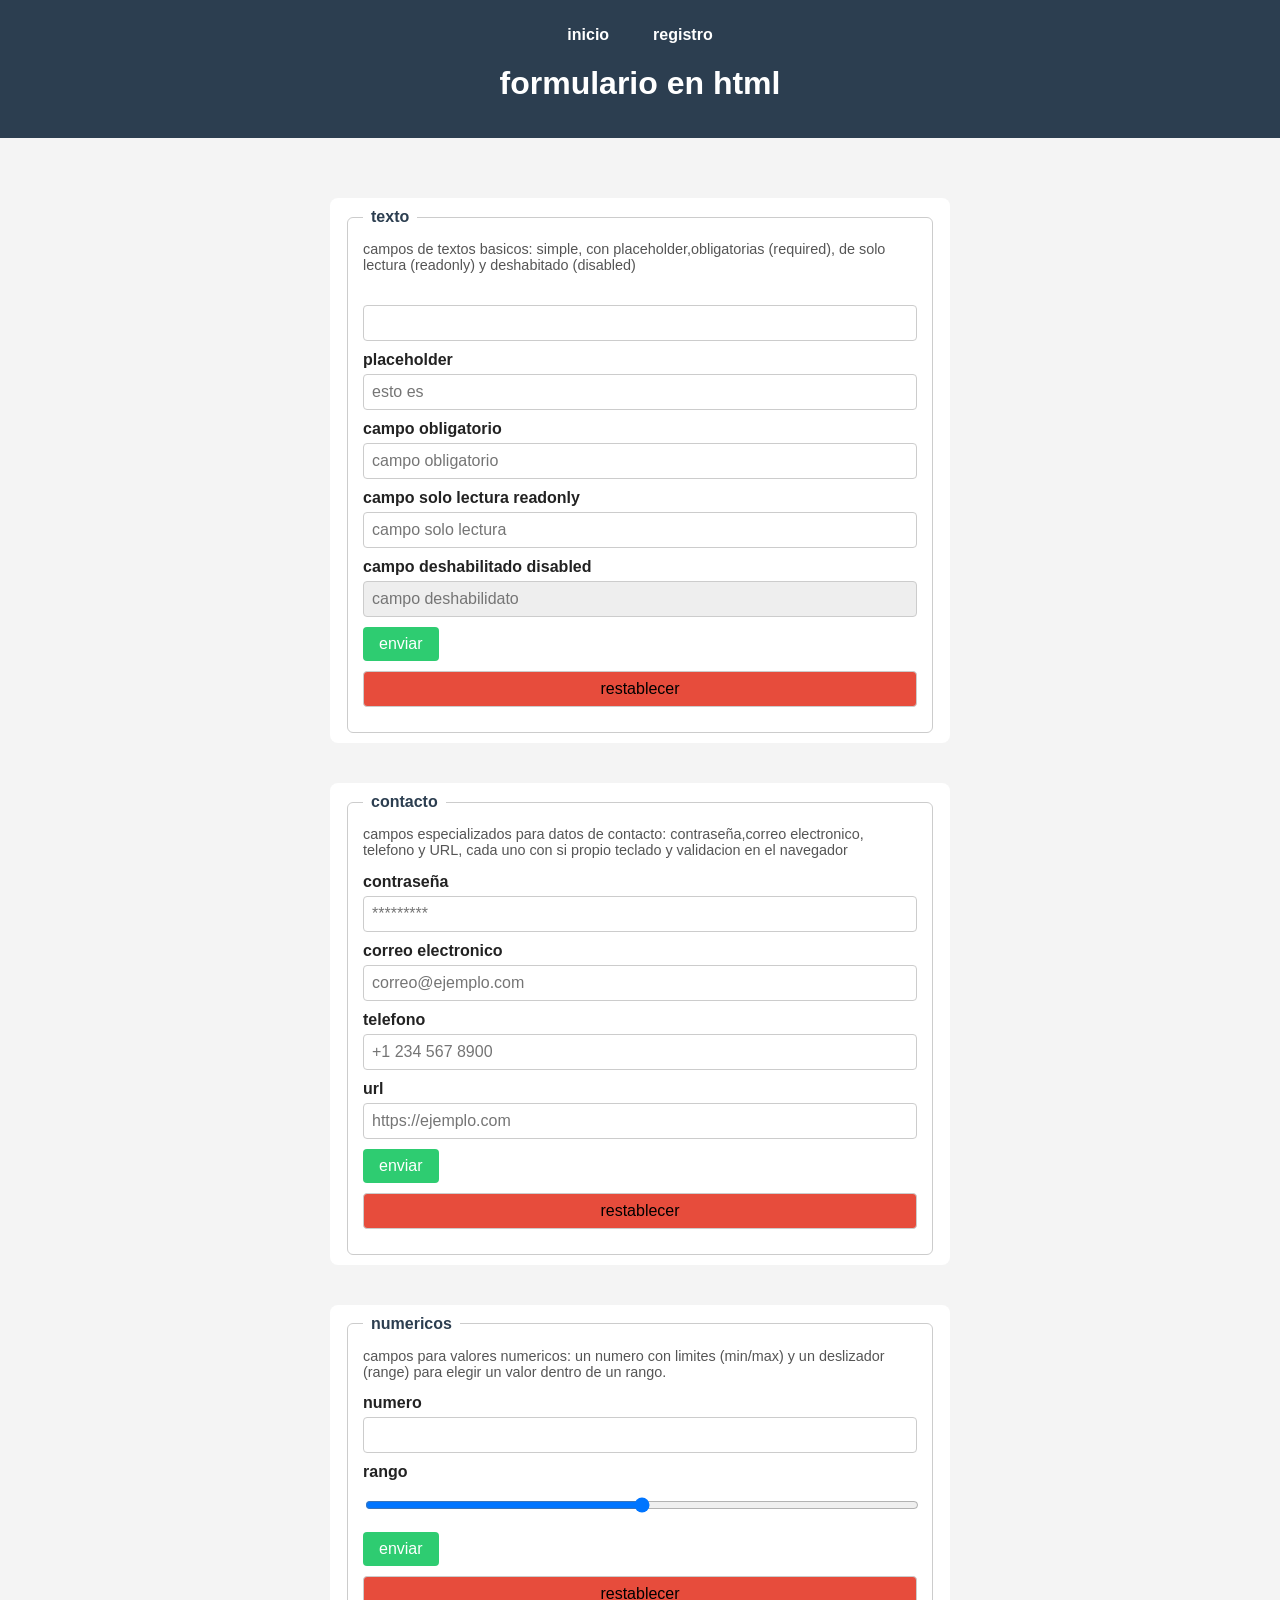
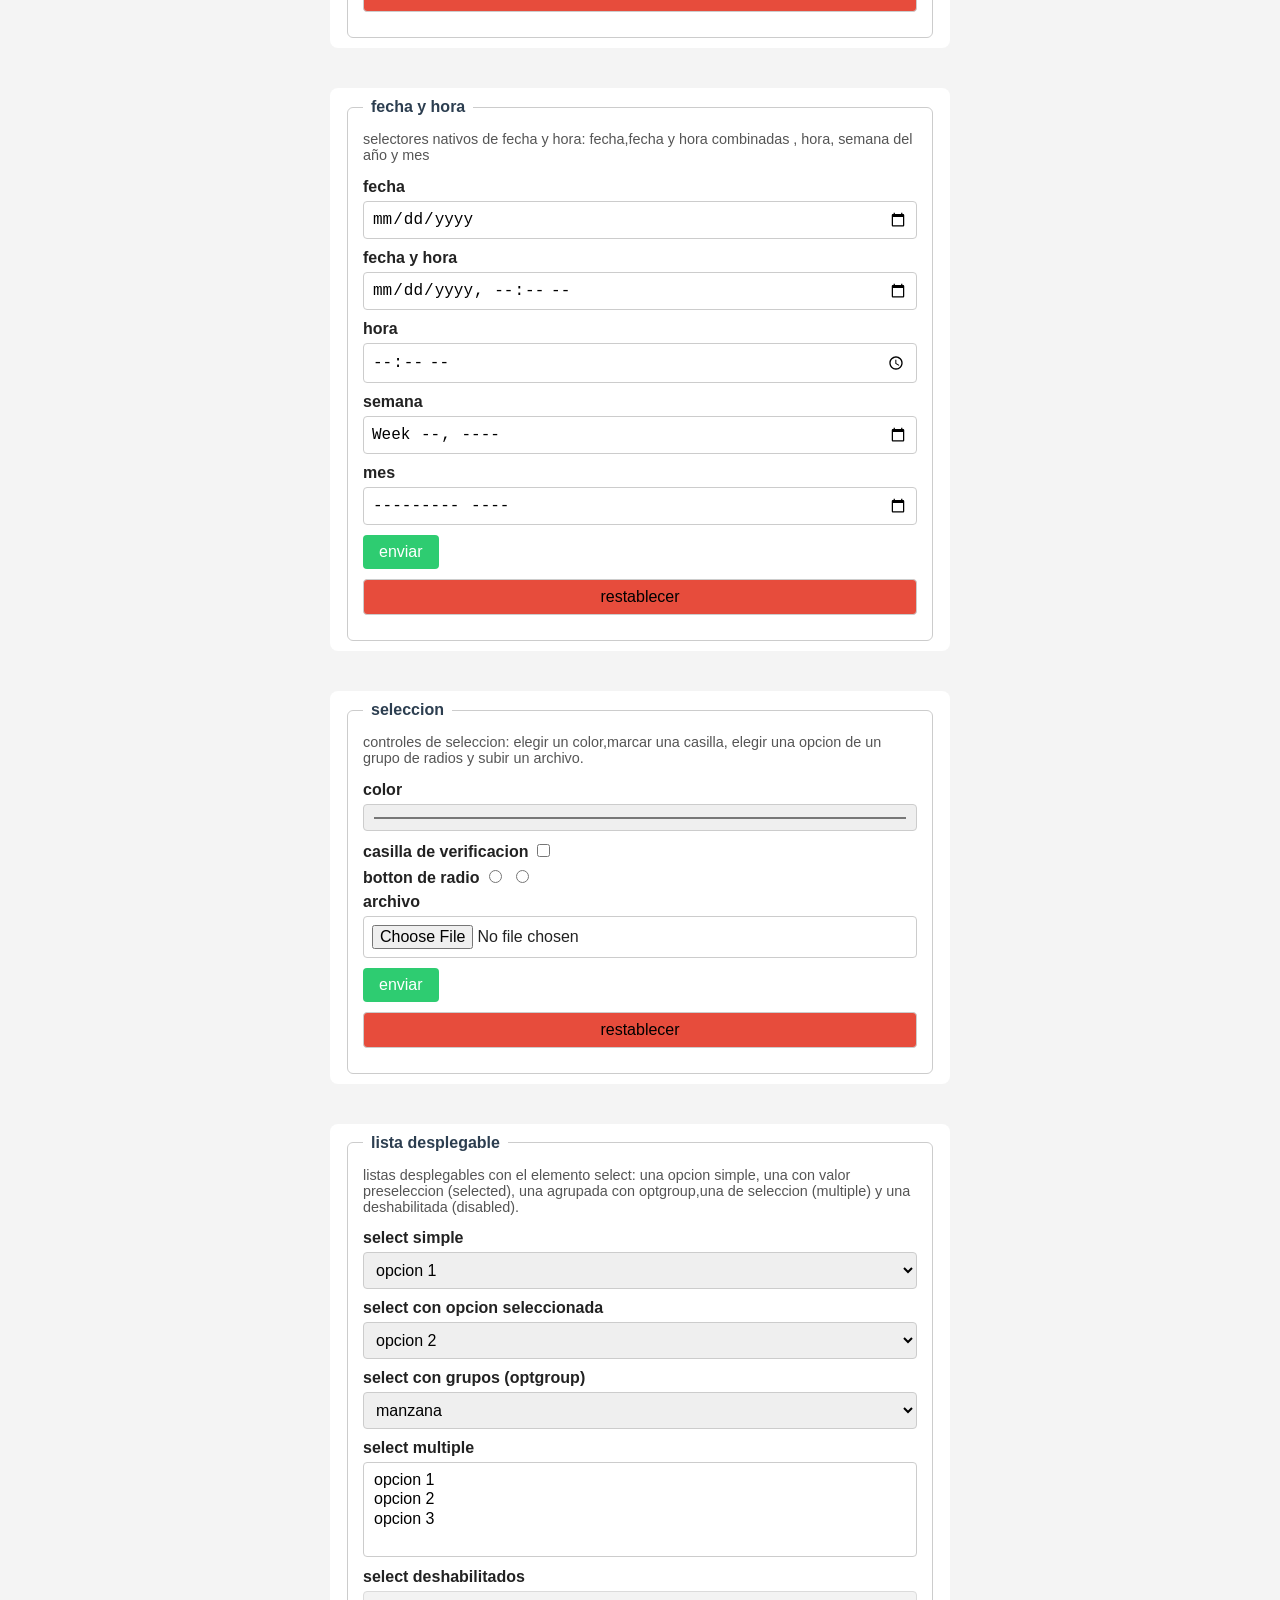
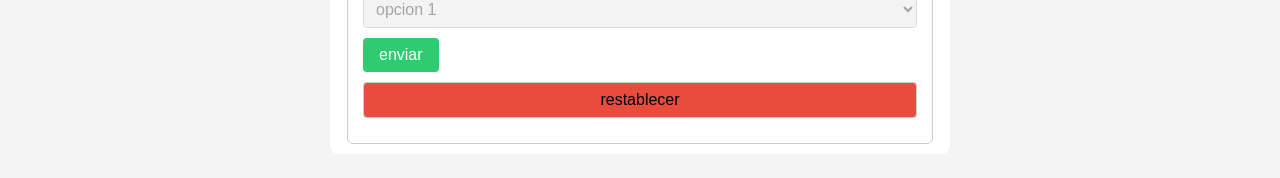
==== index.html @ 572571c0 "first commit" ====
<!DOCTYPE html>
<html lang="en">
<head>
    <meta charset="UTF-8">
    <meta name="viewport" content="width=device-width, initial-scale=1.0">
    <title>FORMULARIOS</title>
    <link rel="stylesheet" href="css/formularios.css">
    <link rel="stylesheet" href="img/login.png" type="image/x-icom">

</head>
<body>
    <header>
    <nav>
        <a href="index.html">inicio</a>
        <a href="login.html" target="_blank">registro</a>
    </nav>
    <h1>formulario en html</h1>
    <p></p>   
    </header> 
    <main>
        <section>
            <form action="">
                <fieldset>
                    <legend>texto</legend>
                    <p>campos de textos basicos: simple, con placeholder,obligatorias (required), de solo lectura (readonly) y deshabitado (disabled)</p>
                    <label for="input tipo texto"></label>
                    <input type="text">
                    <br>

                    <label for="">placeholder</label>
                    <input type="text" placeholder="esto es">
                    <br>


                    <label for="">campo obligatorio</label>
                    <input type="text" placeholder="campo obligatorio" required>
                    <br>

                    <label for="">campo solo lectura readonly</label>
                    <input type="text" readonly placeholder="campo solo lectura">
                    <br>

                    <label for="">campo deshabilitado disabled</label>
                    <input type="text" disabled placeholder="campo deshabilidato">
                    <br>

                    <input type="submit" value="enviar">
                    <input type="reset" value="restablecer"> 

                </fieldset>
        
            </form>

            <form action="">
                <fieldset>
                    <legend>contacto</legend>
                    <p>campos especializados para datos de contacto: contraseña,correo electronico, telefono y URL, cada uno con si propio teclado y validacion en el navegador</p>
                    
                    <label for="">contraseña</label>
                    <input type="password" placeholder="*********">
                    <br>

                    <label for="">correo electronico</label>
                    <input type="email" placeholder="correo@ejemplo.com">
                    <br>

                    <label for="">telefono</label>
                    <input type="tel" placeholder="+1 234 567 8900">
                    <br>

                    <label for="">url</label>
                    <input type="url" placeholder="https://ejemplo.com">
                    <br>

                    <input type="submit" value="enviar">
                    <input type="reset" value="restablecer">
                </fieldset>

            </form>

            <form action="">
                <fieldset>
                    <legend>numericos</legend>
                    <p>campos para valores numericos: un numero con limites (min/max) y un deslizador (range) para elegir un valor dentro de un rango.</p>

                    <label for="">numero</label>
                    <input type="number" min="0" max="100" step="1">
                    <br>

                    <label for="">rango</label>
                    <input type="range" min="0" max="100" step="1">
                    <br>

                    <input type="submit" value="enviar">
                    <input type="reset" value="restablecer">
                </fieldset>

            </form>
            <form action="">
                <fieldset>
                    <legend>fecha y hora</legend>
                    <p>selectores nativos de fecha y hora: fecha,fecha y hora combinadas , hora, semana del año y mes</p>

                    <label for="">fecha</label>
                    <input type="date">
                    <br>

                    <label for="">fecha y hora</label>
                    <input type="datetime-local">
                    <br>

                    <label for="">hora</label>
                    <input type="time">
                    <br>

                    <label for="">semana</label>
                    <input type="week">
                    <br>

                    <label for="">mes</label>
                    <input type="month">
                    <br>

                    <input type="submit" value="enviar">
                    <input type="reset" value="restablecer">

                </fieldset>
            </form>

            <form action="">
                <fieldset>
                    <legend>seleccion</legend>
                    <p>controles de seleccion: elegir un color,marcar una casilla, elegir una opcion de un grupo de radios y subir un archivo.</p>


                    <label for="">color</label>
                    <input type="color">
                    <br>

                    <label for="">casilla de verificacion</label>
                    <input type="checkbox">
                    <br>

                    <label for="">botton de radio</label>
                    <input type="radio" name="radiogroup">
                    <input type="radio" name="radiogroup">
                    <br>

                    <label for="">archivo</label>
                    <input type="file">
                    <br>

                    <input type="submit" value="enviar">
                    <input type="reset" value="restablecer">


                </fieldset>
            </form>

            <form action="">
                <fieldset>
                    <legend>lista desplegable</legend>
                    <p>listas desplegables con el elemento select: una opcion simple, una con valor preseleccion (selected), una agrupada con optgroup,una de seleccion (multiple) y una deshabilitada (disabled).</p>

                    <label for="">select simple</label>
                    <select name="">
                        <option value="opcion1">opcion 1</option>
                        <option value="opcion2">opcion 2</option>
                        <option value="opcion3">opcion 3</option>
                    </select>
                    <br>

                    <label for="">select con opcion seleccionada</label>
                    <select name="">
                        <option value="opcion1">opcion 1</option>
                        <option value="opcion2" selected>opcion 2</option>
                        <option value="opcion 3">opcion 3</option>
                    </select>
                    <br>

                    <label for="">select con grupos (optgroup)</label>
                    <select name="">
                        <optgroup label="frutas">
                            <option value="manzana">manzana</option>
                            <option value="pera">pera</option>

                        </optgroup>
                    
                    
                        <optgroup label="verduras">
                            <option value="zanahoria">zanahoria</option>
                            <option value="lechuga">lechuga</option>
                        </optgroup>
                    </select>
                    <br>

                    <label for="">select multiple</label>
                    <select name="" multiple>
                        <option value="opcion1">opcion 1</option>
                        <option value="opcion2">opcion 2</option>
                        <option value="opcion3">opcion 3</option>
                    </select>
                    <br>

                    <label for="">select deshabilitados</label>
                    <select name="" disabled>
                        <option value="opcion1">opcion 1</option>

                    </select>
                    <br>

                    <input type="submit" value="enviar">
                    <input type="reset" value="restablecer">
                </fieldset>
            </form>
        </section>
    </main>


</body>
</html>
---- css/formularios.css ----
*{
    box-sizing: border-box;
}

body{
    margin: 0;
    font-family: Arial, Helvetica, sans-serif;
    background-color: #f4f4f4;
    color: #222;
} 
header{
    background-color: #2c3e50;
    color: #fff;
    padding: 20px;
    text-align: center;
}
header h1{
    margin: 0;
}
nav {
    display: flex;
    justify-content: center;
    gap: 20px;
    margin-bottom: 15px;
}
nav a {
    color: #fff;
    text-decoration: none;
    font-weight: 600;
    padding: 6px 12px;
    border-radius: 4px;
    transition: background-color 0.2s;

}
nav a:hover{
    background-color: rgba(255,255,255,0.15);
}
main {
    display: flex;
    flex-wrap: wrap;
    gap: 20px;
    padding: 20px;
    justify-content: center;
}
section{
    flex-wrap: wrap;
    gap: 20px;
    width: 50%;
}
form{
    background-color: #fff;
    border-radius: 8px;
    box-shadow: 0 1px 4px rbga(0,0,0,0.15);
    padding: 10px 15px;
    flex: 1 1 300px;
    margin-top: 40px;
}
fieldset{
border: 1px solid #ccc;
border-radius: 6px;
padding: 15px;
}
legend{
    font-weight: bold;
    color:#2c3e50;
    padding: 0 8px;
}
fieldset p {
    font-size: 0.9rem;
    color: #555;
    margin-top: 0;
}
label{
    display: inline-block;
    margin-bottom: 5px;
    font-weight: 600;
}
input,
select{
    width: 100%;
    padding: 8px;
    margin-bottom: 10px;
    border: 1px solid #ccc;
    border-radius: 4px;
    font-size: 1rem;
}
input[type="checkbox"],
input[type="radio"]{                    
    width: auto;
    margin-right: 5px;
}
input[type="submit"],
input[type="reser"],
input[type="button"]{
    width: auto;
    cursor: pointer;
    border: none;
    color: #fff;
    padding: 8px 16px;
    margin-right: 10px;
}
input[type="submit"]{
    background-color: #2ecc71;
}
input[type="submit"]:hover{
    background-color: #27ae60;
}
input[type="reset"]{
    background-color: #e74c3c;
}
input[type="reset"]:hover{
    background-color: #c0392b;

}
input[type="button"]{
    background-color: #3498db;
}
input[type="button"]:hover{
    background-color: #2980b9;
}
input:disabled,
select:disabled{
    background-color: #eee;
    cursor: not-allowed;
}
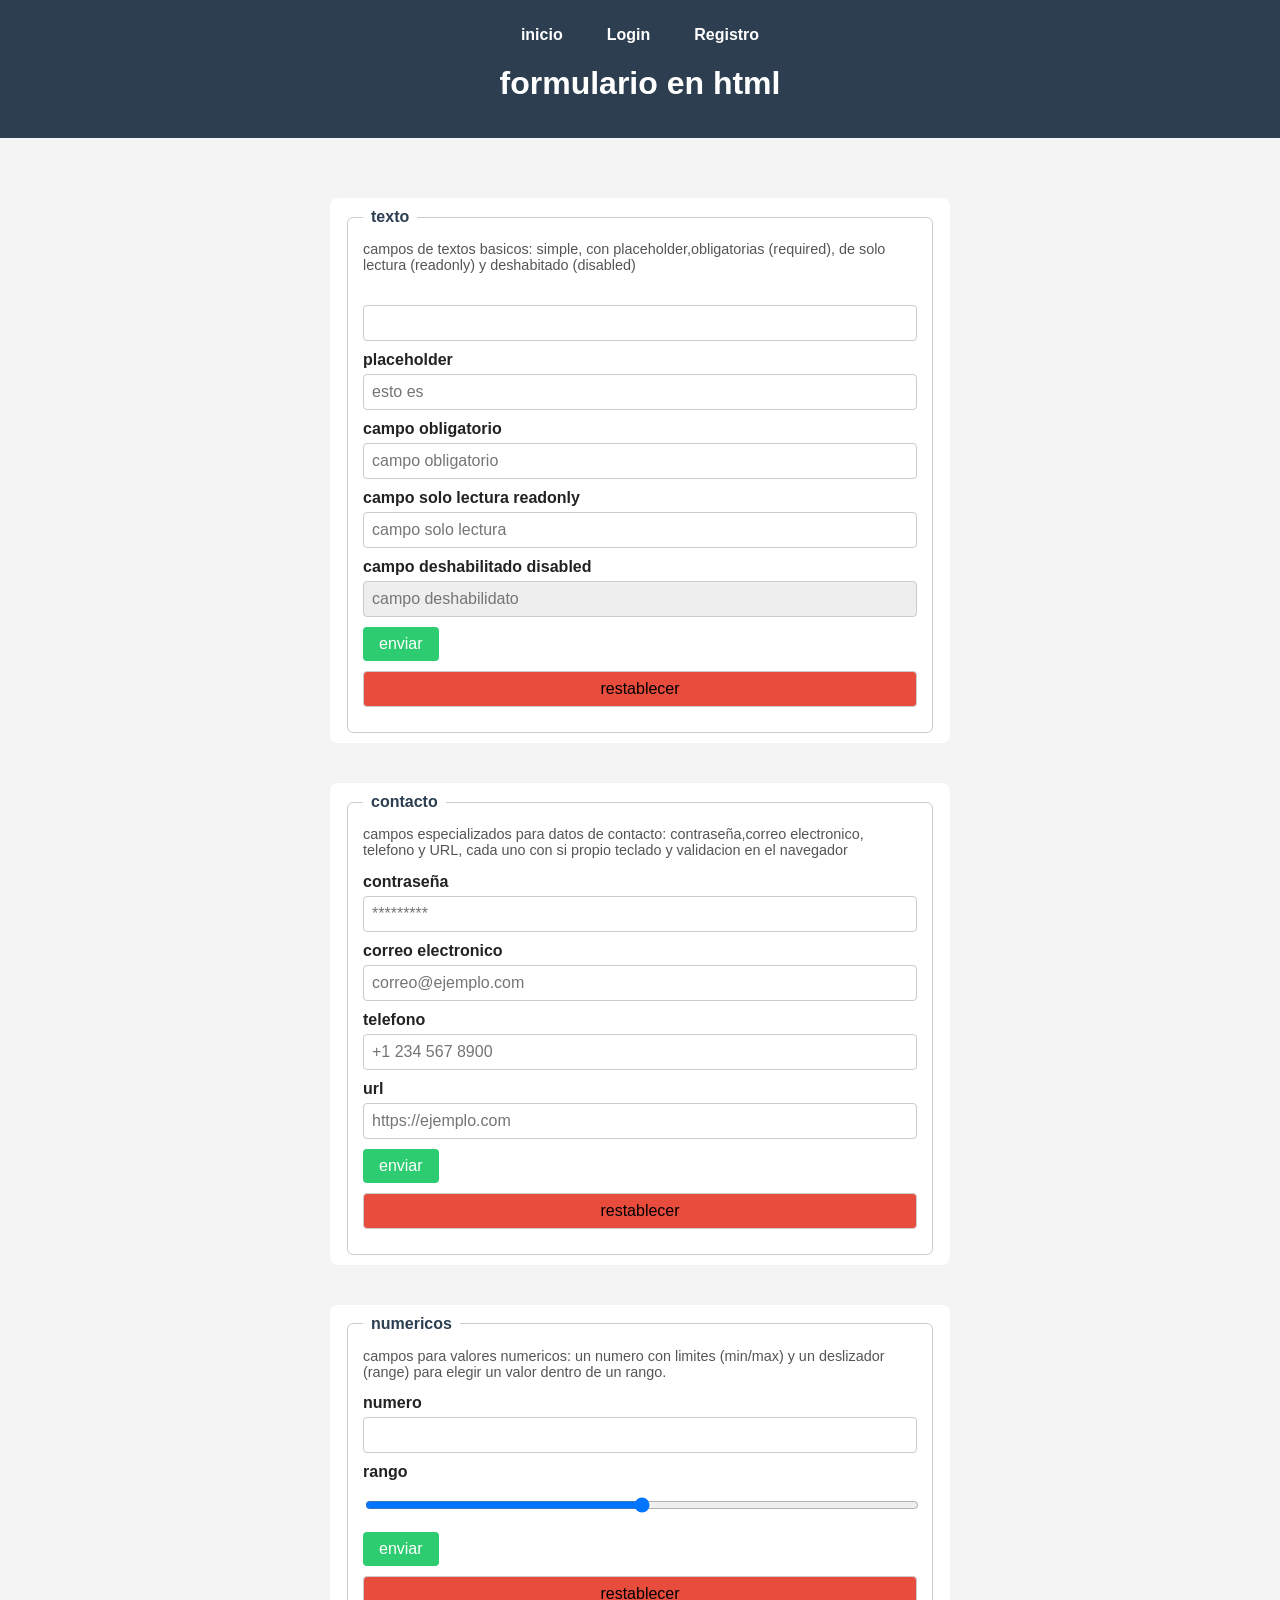
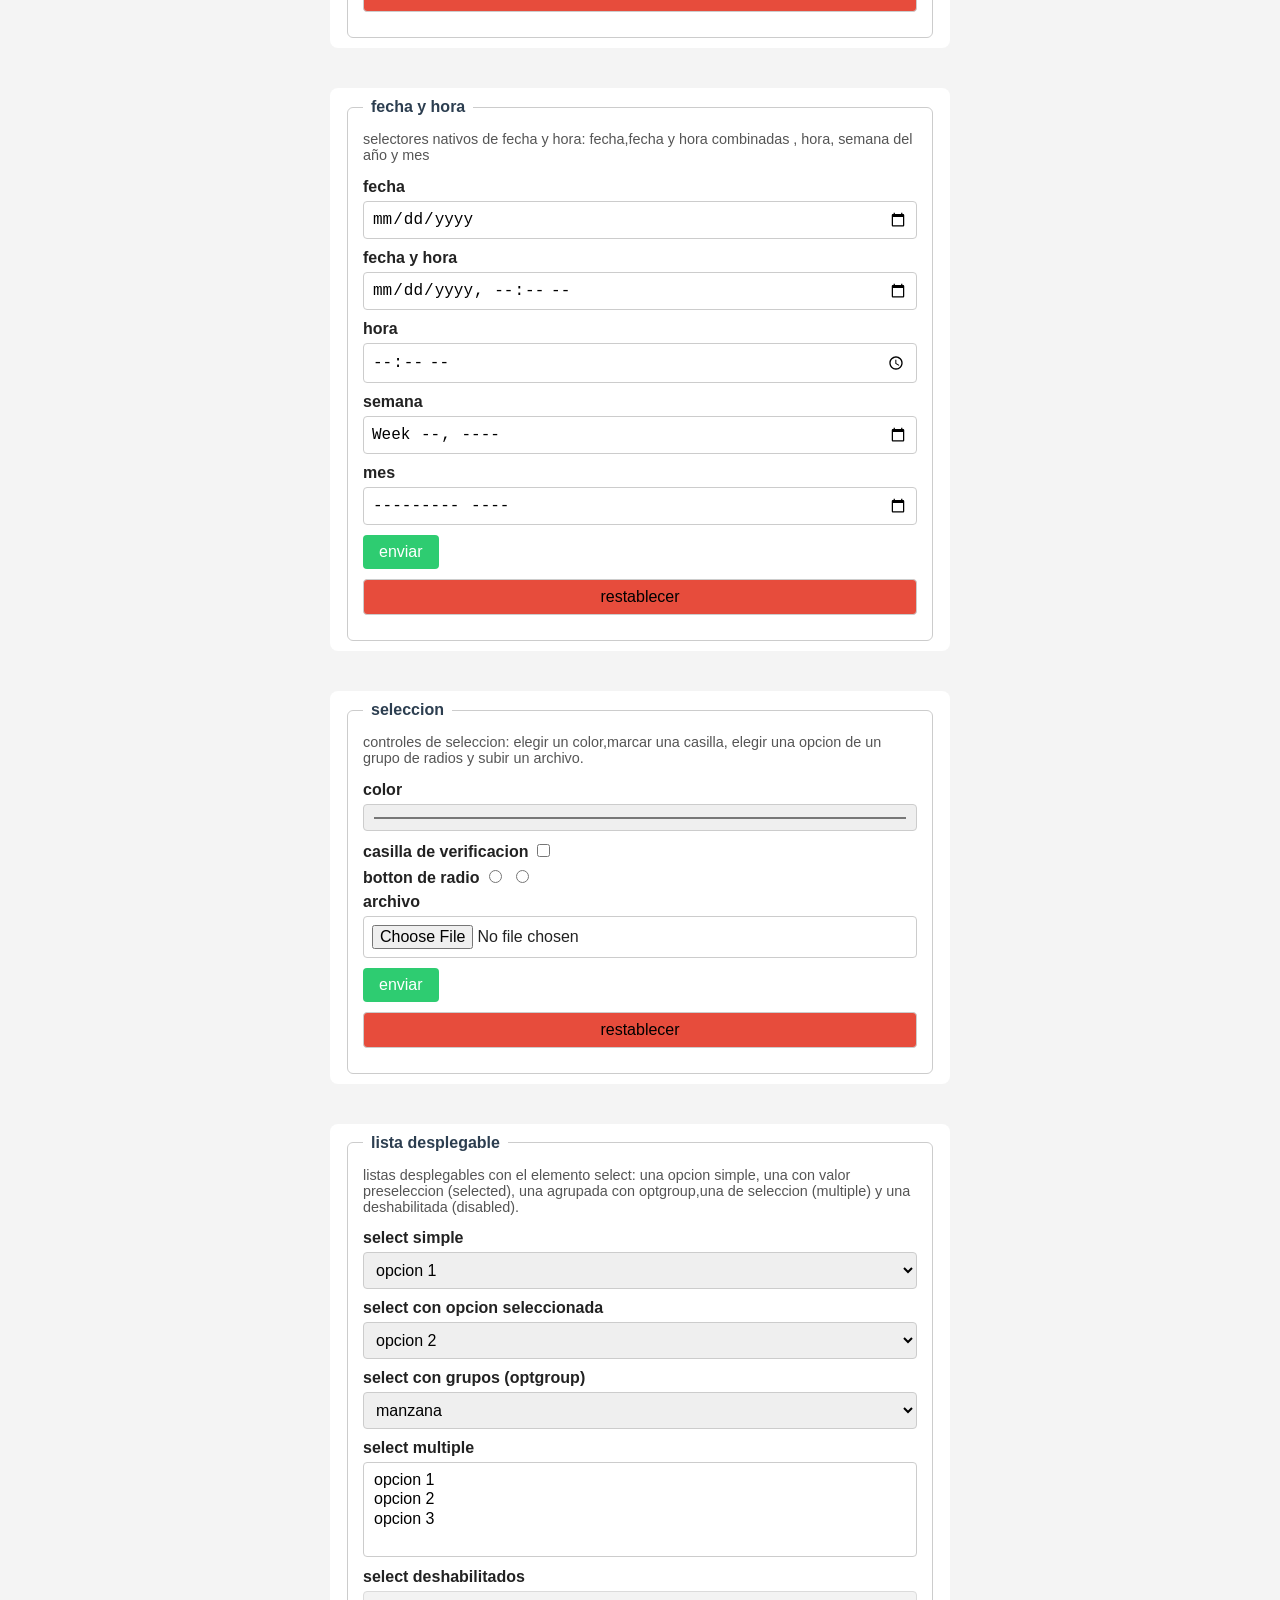
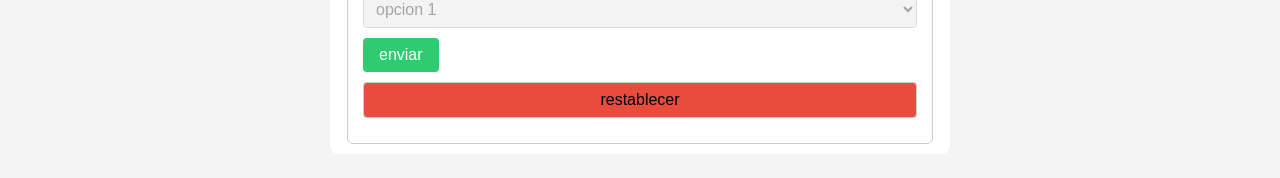
==== commit 2bf67e75: "actualizar" ====
--- a/index.html
+++ b/index.html
@@ -5,14 +5,15 @@
     <meta name="viewport" content="width=device-width, initial-scale=1.0">
     <title>FORMULARIOS</title>
     <link rel="stylesheet" href="css/formularios.css">
-    <link rel="stylesheet" href="img/login.png" type="image/x-icom">
+    <link rel="shortcut icon" href="img/859ff1ad041046dd8eb03eeda6948a0e.webp" type="image/x-icon">
 
 </head>
 <body>
     <header>
     <nav>
         <a href="index.html">inicio</a>
-        <a href="login.html" target="_blank">registro</a>
+        <a href="login.html" target="_blank">Login</a>
+        <a href="registro.html" target="_blank">Registro</a>
     </nav>
     <h1>formulario en html</h1>
     <p></p>   
